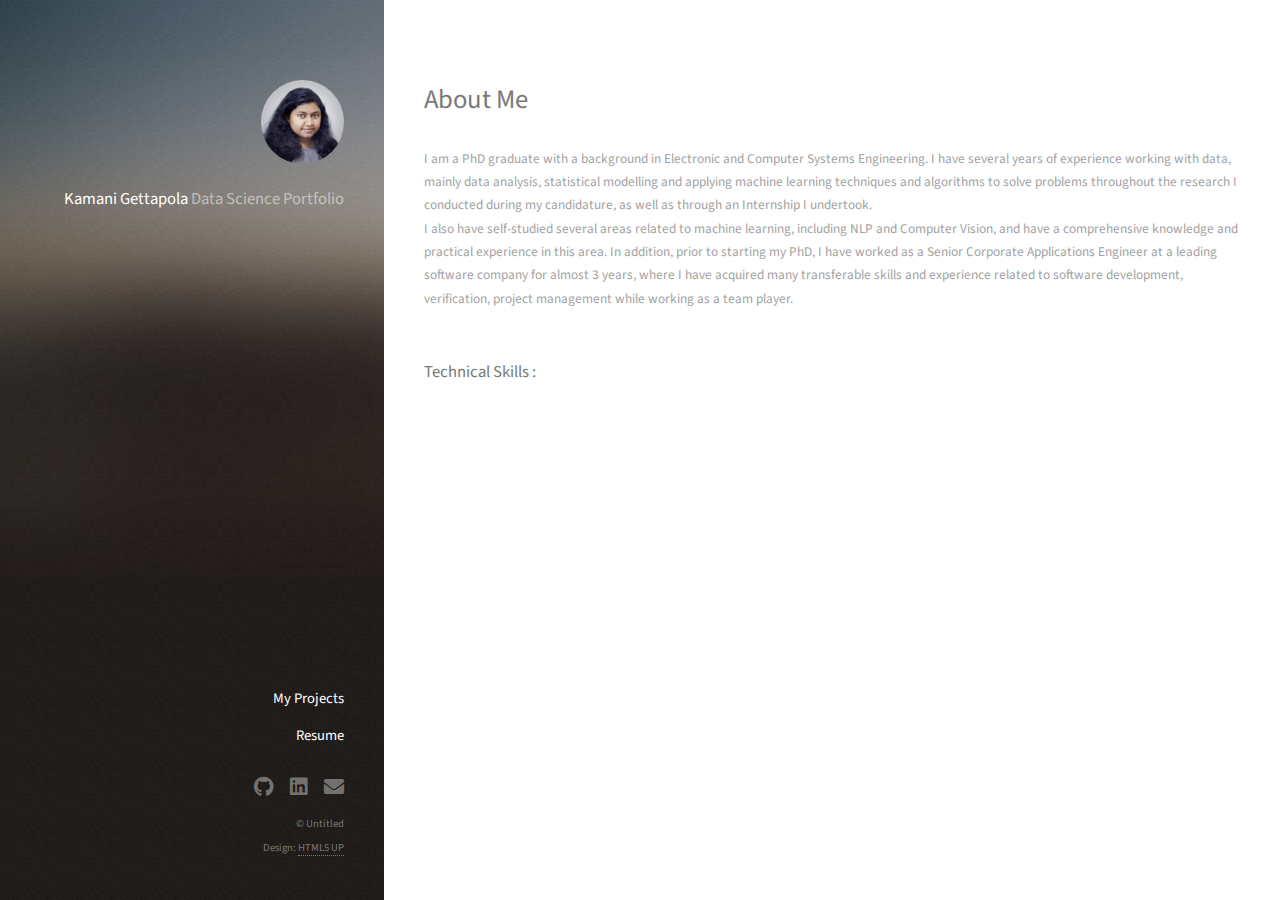
==== about.html @ 699a0526 "add two pages" ====
<!DOCTYPE HTML>
<!--
	Strata by HTML5 UP
	html5up.net | @ajlkn
	Free for personal and commercial use under the CCA 3.0 license (html5up.net/license)
-->
<html>

<head>
	<title>Strata by HTML5 UP</title>
	<meta charset="utf-8" />
	<meta name="viewport" content="width=device-width, initial-scale=1, user-scalable=no" />
	<link rel="stylesheet" href="assets/css/main.css" />
</head>

<body class="is-preload">

	<!-- Header -->
	<header id="header">
		<div class="inner">
			<a href="index.html" class="image avatar"><img src="images/avatar.jpg" alt="" /></a>
			<h1><strong>Kamani Gettapola</strong> <br>
				Data Science Portfolio<br /> </h1>
				
		</div>
		<div>
			<a href="index.html"><h4>My Projects</h4></a>
			<a href="resume.html"><h4>Resume</h4></a>
		</div>
	</header>

	<!-- Main -->
	<div id ="main">
		<h1>About Me</h1>
		<p> I am a PhD graduate with a background in Electronic and Computer Systems Engineering. 
			I have several years of experience working with data, mainly data analysis, statistical modelling and applying machine learning techniques and algorithms to solve problems throughout the research I conducted during my candidature, as well as through an Internship I undertook. 
			<br>
			I also have self-studied several areas related to machine learning, including NLP and Computer Vision, and have a comprehensive knowledge and practical experience in this area. 
			In addition, prior to starting my PhD, I have worked as a Senior Corporate Applications Engineer at a leading software company for almost 3 years, where I have acquired many transferable skills and experience related to software development, verification, project management while working as a team player. </p>
			<br>
			<div>
				<h3>Technical Skills :</h3>

			</div>

		

	</div>

	<!-- Footer -->
	<footer id="footer">
		<div class="inner">
			<ul class="icons">
				<li><a href="https://github.com/KIGet/Portfolio" class="icon brands fa-github"><span class="label">Github</span></a></li>
				<li><a href="https://www.linkedin.com/in/indrachapagettapola/" class="icon brands fa-linkedin"><span class="label">LinkedIn</span></a></li>
				<li><a href="mailto:kamanigett@gmail.com" class="icon solid fa-envelope"><span class="label">Email</span></a></li>
			</ul>
			<ul class="copyright">
				<li>&copy; Untitled</li>
				<li>Design: <a href="http://html5up.net">HTML5 UP</a></li>
			</ul>
		</div>
	</footer>

	<!-- Scripts -->
	<script src="assets/js/jquery.min.js"></script>
	<!-- 	<script src="assets/js/jquery.poptrox.min.js"></script> -->
	<script src="assets/js/browser.min.js"></script>
	<script src="assets/js/breakpoints.min.js"></script>
	<script src="assets/js/util.js"></script>
	<script src="assets/js/main.js"></script>

</body>

</html>
---- assets/css/main.css ----
@import url("fontawesome-all.min.css");
@import url("https://fonts.googleapis.com/css?family=Source+Sans+Pro:400,400italic");

/*
	Strata by HTML5 UP
	html5up.net | @ajlkn
	Free for personal and commercial use under the CCA 3.0 license (html5up.net/license)
*/

html, body, div, span, applet, object,
iframe, h1, h2, h3, h4, h5, h6, p, blockquote,
pre, a, abbr, acronym, address, big, cite,
code, del, dfn, em, img, ins, kbd, q, s, samp,
small, strike, strong, sub, sup, tt, var, b,
u, i, center, dl, dt, dd, ol, ul, li, fieldset,
form, label, legend, table, caption, tbody,
tfoot, thead, tr, th, td, article, aside,
canvas, details, embed, figure, figcaption,
footer, header, hgroup, menu, nav, output, ruby,
section, summary, time, mark, audio, video {
	margin: 0;
	padding: 0;
	border: 0;
	font-size: 100%;
	font: inherit;
	vertical-align: baseline;}

article, aside, details, figcaption, figure,
footer, header, hgroup, menu, nav, section {
	display: block;}

body {
	line-height: 1;
}

ol, ul {
	list-style: none;
}

blockquote, q {
	quotes: none;
}

	blockquote:before, blockquote:after, q:before, q:after {
		content: '';
		content: none;
	}

table {
	border-collapse: collapse;
	border-spacing: 0;
}

body {
	-webkit-text-size-adjust: none;
}

mark {
	background-color: transparent;
	color: inherit;
}

input::-moz-focus-inner {
	border: 0;
	padding: 0;
}

input, select, textarea {
	-moz-appearance: none;
	-webkit-appearance: none;
	-ms-appearance: none;
	appearance: none;
}

/* Basic */

	html {
		box-sizing: border-box;
	}

	*, *:before, *:after {
		box-sizing: inherit;
	}

	body {
		background: #fff;
	}

		body.is-preload *, body.is-preload *:before, body.is-preload *:after {
			-moz-animation: none !important;
			-webkit-animation: none !important;
			-ms-animation: none !important;
			animation: none !important;
			-moz-transition: none !important;
			-webkit-transition: none !important;
			-ms-transition: none !important;
			transition: none !important;
		}

	body, input, select, textarea {
		color: #a2a2a2;
		font-family: "Source Sans Pro", Helvetica, sans-serif;
		font-size: 11pt;
		font-weight: 400;
		line-height: 1.75em;
	}

	a {
		-moz-transition: color 0.2s ease-in-out, border-color 0.2s ease-in-out;
		-webkit-transition: color 0.2s ease-in-out, border-color 0.2s ease-in-out;
		-ms-transition: color 0.2s ease-in-out, border-color 0.2s ease-in-out;
		transition: color 0.2s ease-in-out, border-color 0.2s ease-in-out;
		border-bottom: dotted 1px;
		color: #49bf9d;
		text-decoration: none;
	}

		a:hover {
			border-bottom-color: transparent;
			color: #49bf9d !important;
			text-decoration: none;
		}

	strong, b {
		color: #787878;
		font-weight: 400;
	}

	em, i {
		font-style: italic;
	}

	p {
		margin: 0 0 2em 0;
	}

	h1, h2, h3, h4, h5, h6 {
		color: #787878;
		font-weight: 400;
		line-height: 1em;
		margin: 0 0 1em 0;
	}

		h1 a, h2 a, h3 a, h4 a, h5 a, h6 a {
			color: inherit;
			text-decoration: none;
		}

	h1 {
		font-size: 2.0em;
		line-height: 1.5em;
	}

	h2 {
		font-size: 1.5em;
		line-height: 1.5em;
	}

	h3 {
		font-size: 1.25em;
		line-height: 1.5em;
	}

	h4 {
		font-size: 1.1em;
		line-height: 1.5em;
	}

	h5 {
		font-size: 0.9em;
		line-height: 1.5em;
	}

	h6 {
		font-size: 0.7em;
		line-height: 1.5em;
	}

	sub {
		font-size: 0.8em;
		position: relative;
		top: 0.5em;
	}

	sup {
		font-size: 0.8em;
		position: relative;
		top: -0.5em;
	}

	hr {
		border: 0;
		border-bottom: solid 2px #efefef;
		margin: 2em 0;
	}

		hr.major {
			margin: 3em 0;
		}

	blockquote {
		border-left: solid 6px #efefef;
		font-style: italic;
		margin: 0 0 2em 0;
		padding: 0.5em 0 0.5em 1.5em;
	}

	code {
		background: #f7f7f7;
		border-radius: 0.35em;
		border: solid 2px #efefef;
		font-family: "Courier New", monospace;
		font-size: 0.9em;
		margin: 0 0.25em;
		padding: 0.25em 0.65em;
	}

	pre {
		-webkit-overflow-scrolling: touch;
		font-family: "Courier New", monospace;
		font-size: 0.9em;
		margin: 0 0 2em 0;
	}

		pre code {
			display: block;
			line-height: 1.75em;
			padding: 1em 1.5em;
			overflow-x: auto;
		}

	.align-left {
		text-align: left;
	}

	.align-center {
		text-align: center;
	}

	.align-right {
		text-align: right;
	}

/* Container */

	.container {
		margin: 0 auto;
		max-width: calc(100% - 4em);
		width: 100%;
	}

		.container.xsmall {
			width: 25%;
		}

		.container.small {
			width: 50%;
		}

		.container.medium {
			width: 75%;
		}

		.container.large {
			width: 125%;
		}

		.container.xlarge {
			width: 150%;
		}

		.container.max {
			width: 100%;
		}

		@media screen and (max-width: 980px) {

			.container {
				width: 100% !important;
				max-width: 100% !important;
			}

		}

		@media screen and (max-width: 480px) {

			.container {
				max-width: calc(100% - 3em);
			}

		}

/* Row */

	.row {
		display: flex;
		flex-wrap: wrap;
		box-sizing: border-box;
		align-items: stretch;
	}

		.row > * {
			box-sizing: border-box;
		}

		.row.gtr-uniform > * > :last-child {
			margin-bottom: 0;
		}

		.row.aln-left {
			justify-content: flex-start;
		}

		.row.aln-center {
			justify-content: center;
		}

		.row.aln-right {
			justify-content: flex-end;
		}

		.row.aln-top {
			align-items: flex-start;
		}

		.row.aln-middle {
			align-items: center;
		}

		.row.aln-bottom {
			align-items: flex-end;
		}

		.row > .imp {
			order: -1;
		}

		.row > .col-1 {
			width: 8.33333%;
		}

		.row > .off-1 {
			margin-left: 8.33333%;
		}

		.row > .col-2 {
			width: 16.66667%;
		}

		.row > .off-2 {
			margin-left: 16.66667%;
		}

		.row > .col-3 {
			width: 25%;
		}

		.row > .off-3 {
			margin-left: 25%;
		}

		.row > .col-4 {
			width: 33.33333%;
		}

		.row > .off-4 {
			margin-left: 33.33333%;
		}

		.row > .col-5 {
			width: 41.66667%;
		}

		.row > .off-5 {
			margin-left: 41.66667%;
		}

		.row > .col-6 {
			width: 50%;
		}

		.row > .off-6 {
			margin-left: 50%;
		}

		.row > .col-7 {
			width: 58.33333%;
		}

		.row > .off-7 {
			margin-left: 58.33333%;
		}

		.row > .col-8 {
			width: 66.66667%;
		}

		.row > .off-8 {
			margin-left: 66.66667%;
		}

		.row > .col-9 {
			width: 75%;
		}

		.row > .off-9 {
			margin-left: 75%;
		}

		.row > .col-10 {
			width: 83.33333%;
		}

		.row > .off-10 {
			margin-left: 83.33333%;
		}

		.row > .col-11 {
			width: 91.66667%;
		}

		.row > .off-11 {
			margin-left: 91.66667%;
		}

		.row > .col-12 {
			width: 100%;
		}

		.row > .off-12 {
			margin-left: 100%;
		}

		.row.gtr-0 {
			margin-top: 0;
			margin-left: 0em;
		}

			.row.gtr-0 > * {
				padding: 0 0 0 0em;
			}

			.row.gtr-0.gtr-uniform {
				margin-top: 0em;
			}

				.row.gtr-0.gtr-uniform > * {
					padding-top: 0em;
				}

		.row.gtr-25 {
			margin-top: 0;
			margin-left: -0.625em;
		}

			.row.gtr-25 > * {
				padding: 0 0 0 0.625em;
			}

			.row.gtr-25.gtr-uniform {
				margin-top: -0.625em;
			}

				.row.gtr-25.gtr-uniform > * {
					padding-top: 0.625em;
				}

		.row.gtr-50 {
			margin-top: 0;
			margin-left: -1.25em;
		}

			.row.gtr-50 > * {
				padding: 0 0 0 1.25em;
			}

			.row.gtr-50.gtr-uniform {
				margin-top: -1.25em;
			}

				.row.gtr-50.gtr-uniform > * {
					padding-top: 1.25em;
				}

		.row {
			margin-top: 0;
			margin-left: -2.5em;
		}

			.row > * {
				padding: 0 0 0 2.5em;
			}

			.row.gtr-uniform {
				margin-top: -2.5em;
			}

				.row.gtr-uniform > * {
					padding-top: 2.5em;
				}

		.row.gtr-150 {
			margin-top: 0;
			margin-left: -3.75em;
		}

			.row.gtr-150 > * {
				padding: 0 0 0 3.75em;
			}

			.row.gtr-150.gtr-uniform {
				margin-top: -3.75em;
			}

				.row.gtr-150.gtr-uniform > * {
					padding-top: 3.75em;
				}

		.row.gtr-200 {
			margin-top: 0;
			margin-left: -5em;
		}

			.row.gtr-200 > * {
				padding: 0 0 0 5em;
			}

			.row.gtr-200.gtr-uniform {
				margin-top: -5em;
			}

				.row.gtr-200.gtr-uniform > * {
					padding-top: 5em;
				}

		@media screen and (max-width: 1800px) {

			.row {
				display: flex;
				flex-wrap: wrap;
				box-sizing: border-box;
				align-items: stretch;
			}

				.row > * {
					box-sizing: border-box;
				}

				.row.gtr-uniform > * > :last-child {
					margin-bottom: 0;
				}

				.row.aln-left {
					justify-content: flex-start;
				}

				.row.aln-center {
					justify-content: center;
				}

				.row.aln-right {
					justify-content: flex-end;
				}

				.row.aln-top {
					align-items: flex-start;
				}

				.row.aln-middle {
					align-items: center;
				}

				.row.aln-bottom {
					align-items: flex-end;
				}

				.row > .imp-xlarge {
					order: -1;
				}

				.row > .col-1-xlarge {
					width: 8.33333%;
				}

				.row > .off-1-xlarge {
					margin-left: 8.33333%;
				}

				.row > .col-2-xlarge {
					width: 16.66667%;
				}

				.row > .off-2-xlarge {
					margin-left: 16.66667%;
				}

				.row > .col-3-xlarge {
					width: 25%;
				}

				.row > .off-3-xlarge {
					margin-left: 25%;
				}

				.row > .col-4-xlarge {
					width: 33.33333%;
				}

				.row > .off-4-xlarge {
					margin-left: 33.33333%;
				}

				.row > .col-5-xlarge {
					width: 41.66667%;
				}

				.row > .off-5-xlarge {
					margin-left: 41.66667%;
				}

				.row > .col-6-xlarge {
					width: 50%;
				}

				.row > .off-6-xlarge {
					margin-left: 50%;
				}

				.row > .col-7-xlarge {
					width: 58.33333%;
				}

				.row > .off-7-xlarge {
					margin-left: 58.33333%;
				}

				.row > .col-8-xlarge {
					width: 66.66667%;
				}

				.row > .off-8-xlarge {
					margin-left: 66.66667%;
				}

				.row > .col-9-xlarge {
					width: 75%;
				}

				.row > .off-9-xlarge {
					margin-left: 75%;
				}

				.row > .col-10-xlarge {
					width: 83.33333%;
				}

				.row > .off-10-xlarge {
					margin-left: 83.33333%;
				}

				.row > .col-11-xlarge {
					width: 91.66667%;
				}

				.row > .off-11-xlarge {
					margin-left: 91.66667%;
				}

				.row > .col-12-xlarge {
					width: 100%;
				}

				.row > .off-12-xlarge {
					margin-left: 100%;
				}

				.row.gtr-0 {
					margin-top: 0;
					margin-left: 0em;
				}

					.row.gtr-0 > * {
						padding: 0 0 0 0em;
					}

					.row.gtr-0.gtr-uniform {
						margin-top: 0em;
					}

						.row.gtr-0.gtr-uniform > * {
							padding-top: 0em;
						}

				.row.gtr-25 {
					margin-top: 0;
					margin-left: -0.625em;
				}

					.row.gtr-25 > * {
						padding: 0 0 0 0.625em;
					}

					.row.gtr-25.gtr-uniform {
						margin-top: -0.625em;
					}

						.row.gtr-25.gtr-uniform > * {
							padding-top: 0.625em;
						}

				.row.gtr-50 {
					margin-top: 0;
					margin-left: -1.25em;
				}

					.row.gtr-50 > * {
						padding: 0 0 0 1.25em;
					}

					.row.gtr-50.gtr-uniform {
						margin-top: -1.25em;
					}

						.row.gtr-50.gtr-uniform > * {
							padding-top: 1.25em;
						}

				.row {
					margin-top: 0;
					margin-left: -2.5em;
				}

					.row > * {
						padding: 0 0 0 2.5em;
					}

					.row.gtr-uniform {
						margin-top: -2.5em;
					}

						.row.gtr-uniform > * {
							padding-top: 2.5em;
						}

				.row.gtr-150 {
					margin-top: 0;
					margin-left: -3.75em;
				}

					.row.gtr-150 > * {
						padding: 0 0 0 3.75em;
					}

					.row.gtr-150.gtr-uniform {
						margin-top: -3.75em;
					}

						.row.gtr-150.gtr-uniform > * {
							padding-top: 3.75em;
						}

				.row.gtr-200 {
					margin-top: 0;
					margin-left: -5em;
				}

					.row.gtr-200 > * {
						padding: 0 0 0 5em;
					}

					.row.gtr-200.gtr-uniform {
						margin-top: -5em;
					}

						.row.gtr-200.gtr-uniform > * {
							padding-top: 5em;
						}

		}

		@media screen and (max-width: 1280px) {

			.row {
				display: flex;
				flex-wrap: wrap;
				box-sizing: border-box;
				align-items: stretch;
			}

				.row > * {
					box-sizing: border-box;
				}

				.row.gtr-uniform > * > :last-child {
					margin-bottom: 0;
				}

				.row.aln-left {
					justify-content: flex-start;
				}

				.row.aln-center {
					justify-content: center;
				}

				.row.aln-right {
					justify-content: flex-end;
				}

				.row.aln-top {
					align-items: flex-start;
				}

				.row.aln-middle {
					align-items: center;
				}

				.row.aln-bottom {
					align-items: flex-end;
				}

				.row > .imp-large {
					order: -1;
				}

				.row > .col-1-large {
					width: 8.33333%;
				}

				.row > .off-1-large {
					margin-left: 8.33333%;
				}

				.row > .col-2-large {
					width: 16.66667%;
				}

				.row > .off-2-large {
					margin-left: 16.66667%;
				}

				.row > .col-3-large {
					width: 25%;
				}

				.row > .off-3-large {
					margin-left: 25%;
				}

				.row > .col-4-large {
					width: 33.33333%;
				}

				.row > .off-4-large {
					margin-left: 33.33333%;
				}

				.row > .col-5-large {
					width: 41.66667%;
				}

				.row > .off-5-large {
					margin-left: 41.66667%;
				}

				.row > .col-6-large {
					width: 50%;
				}

				.row > .off-6-large {
					margin-left: 50%;
				}

				.row > .col-7-large {
					width: 58.33333%;
				}

				.row > .off-7-large {
					margin-left: 58.33333%;
				}

				.row > .col-8-large {
					width: 66.66667%;
				}

				.row > .off-8-large {
					margin-left: 66.66667%;
				}

				.row > .col-9-large {
					width: 75%;
				}

				.row > .off-9-large {
					margin-left: 75%;
				}

				.row > .col-10-large {
					width: 83.33333%;
				}

				.row > .off-10-large {
					margin-left: 83.33333%;
				}

				.row > .col-11-large {
					width: 91.66667%;
				}

				.row > .off-11-large {
					margin-left: 91.66667%;
				}

				.row > .col-12-large {
					width: 100%;
				}

				.row > .off-12-large {
					margin-left: 100%;
				}

				.row.gtr-0 {
					margin-top: 0;
					margin-left: 0em;
				}

					.row.gtr-0 > * {
						padding: 0 0 0 0em;
					}

					.row.gtr-0.gtr-uniform {
						margin-top: 0em;
					}

						.row.gtr-0.gtr-uniform > * {
							padding-top: 0em;
						}

				.row.gtr-25 {
					margin-top: 0;
					margin-left: -0.5em;
				}

					.row.gtr-25 > * {
						padding: 0 0 0 0.5em;
					}

					.row.gtr-25.gtr-uniform {
						margin-top: -0.5em;
					}

						.row.gtr-25.gtr-uniform > * {
							padding-top: 0.5em;
						}

				.row.gtr-50 {
					margin-top: 0;
					margin-left: -1em;
				}

					.row.gtr-50 > * {
						padding: 0 0 0 1em;
					}

					.row.gtr-50.gtr-uniform {
						margin-top: -1em;
					}

						.row.gtr-50.gtr-uniform > * {
							padding-top: 1em;
						}

				.row {
					margin-top: 0;
					margin-left: -2em;
				}

					.row > * {
						padding: 0 0 0 2em;
					}

					.row.gtr-uniform {
						margin-top: -2em;
					}

						.row.gtr-uniform > * {
							padding-top: 2em;
						}

				.row.gtr-150 {
					margin-top: 0;
					margin-left: -3em;
				}

					.row.gtr-150 > * {
						padding: 0 0 0 3em;
					}

					.row.gtr-150.gtr-uniform {
						margin-top: -3em;
					}

						.row.gtr-150.gtr-uniform > * {
							padding-top: 3em;
						}

				.row.gtr-200 {
					margin-top: 0;
					margin-left: -4em;
				}

					.row.gtr-200 > * {
						padding: 0 0 0 4em;
					}

					.row.gtr-200.gtr-uniform {
						margin-top: -4em;
					}

						.row.gtr-200.gtr-uniform > * {
							padding-top: 4em;
						}

		}

		@media screen and (max-width: 980px) {

			.row {
				display: flex;
				flex-wrap: wrap;
				box-sizing: border-box;
				align-items: stretch;
			}

				.row > * {
					box-sizing: border-box;
				}

				.row.gtr-uniform > * > :last-child {
					margin-bottom: 0;
				}

				.row.aln-left {
					justify-content: flex-start;
				}

				.row.aln-center {
					justify-content: center;
				}

				.row.aln-right {
					justify-content: flex-end;
				}

				.row.aln-top {
					align-items: flex-start;
				}

				.row.aln-middle {
					align-items: center;
				}

				.row.aln-bottom {
					align-items: flex-end;
				}

				.row > .imp-medium {
					order: -1;
				}

				.row > .col-1-medium {
					width: 8.33333%;
				}

				.row > .off-1-medium {
					margin-left: 8.33333%;
				}

				.row > .col-2-medium {
					width: 16.66667%;
				}

				.row > .off-2-medium {
					margin-left: 16.66667%;
				}

				.row > .col-3-medium {
					width: 25%;
				}

				.row > .off-3-medium {
					margin-left: 25%;
				}

				.row > .col-4-medium {
					width: 33.33333%;
				}

				.row > .off-4-medium {
					margin-left: 33.33333%;
				}

				.row > .col-5-medium {
					width: 41.66667%;
				}

				.row > .off-5-medium {
					margin-left: 41.66667%;
				}

				.row > .col-6-medium {
					width: 50%;
				}

				.row > .off-6-medium {
					margin-left: 50%;
				}

				.row > .col-7-medium {
					width: 58.33333%;
				}

				.row > .off-7-medium {
					margin-left: 58.33333%;
				}

				.row > .col-8-medium {
					width: 66.66667%;
				}

				.row > .off-8-medium {
					margin-left: 66.66667%;
				}

				.row > .col-9-medium {
					width: 75%;
				}

				.row > .off-9-medium {
					margin-left: 75%;
				}

				.row > .col-10-medium {
					width: 83.33333%;
				}

				.row > .off-10-medium {
					margin-left: 83.33333%;
				}

				.row > .col-11-medium {
					width: 91.66667%;
				}

				.row > .off-11-medium {
					margin-left: 91.66667%;
				}

				.row > .col-12-medium {
					width: 100%;
				}

				.row > .off-12-medium {
					margin-left: 100%;
				}

				.row.gtr-0 {
					margin-top: 0;
					margin-left: 0em;
				}

					.row.gtr-0 > * {
						padding: 0 0 0 0em;
					}

					.row.gtr-0.gtr-uniform {
						margin-top: 0em;
					}

						.row.gtr-0.gtr-uniform > * {
							padding-top: 0em;
						}

				.row.gtr-25 {
					margin-top: 0;
					margin-left: -0.5em;
				}

					.row.gtr-25 > * {
						padding: 0 0 0 0.5em;
					}

					.row.gtr-25.gtr-uniform {
						margin-top: -0.5em;
					}

						.row.gtr-25.gtr-uniform > * {
							padding-top: 0.5em;
						}

				.row.gtr-50 {
					margin-top: 0;
					margin-left: -1em;
				}

					.row.gtr-50 > * {
						padding: 0 0 0 1em;
					}

					.row.gtr-50.gtr-uniform {
						margin-top: -1em;
					}

						.row.gtr-50.gtr-uniform > * {
							padding-top: 1em;
						}

				.row {
					margin-top: 0;
					margin-left: -2em;
				}

					.row > * {
						padding: 0 0 0 2em;
					}

					.row.gtr-uniform {
						margin-top: -2em;
					}

						.row.gtr-uniform > * {
							padding-top: 2em;
						}

				.row.gtr-150 {
					margin-top: 0;
					margin-left: -3em;
				}

					.row.gtr-150 > * {
						padding: 0 0 0 3em;
					}

					.row.gtr-150.gtr-uniform {
						margin-top: -3em;
					}

						.row.gtr-150.gtr-uniform > * {
							padding-top: 3em;
						}

				.row.gtr-200 {
					margin-top: 0;
					margin-left: -4em;
				}

					.row.gtr-200 > * {
						padding: 0 0 0 4em;
					}

					.row.gtr-200.gtr-uniform {
						margin-top: -4em;
					}

						.row.gtr-200.gtr-uniform > * {
							padding-top: 4em;
						}

		}

		@media screen and (max-width: 736px) {

			.row {
				display: flex;
				flex-wrap: wrap;
				box-sizing: border-box;
				align-items: stretch;
			}

				.row > * {
					box-sizing: border-box;
				}

				.row.gtr-uniform > * > :last-child {
					margin-bottom: 0;
				}

				.row.aln-left {
					justify-content: flex-start;
				}

				.row.aln-center {
					justify-content: center;
				}

				.row.aln-right {
					justify-content: flex-end;
				}

				.row.aln-top {
					align-items: flex-start;
				}

				.row.aln-middle {
					align-items: center;
				}

				.row.aln-bottom {
					align-items: flex-end;
				}

				.row > .imp-small {
					order: -1;
				}

				.row > .col-1-small {
					width: 8.33333%;
				}

				.row > .off-1-small {
					margin-left: 8.33333%;
				}

				.row > .col-2-small {
					width: 16.66667%;
				}

				.row > .off-2-small {
					margin-left: 16.66667%;
				}

				.row > .col-3-small {
					width: 25%;
				}

				.row > .off-3-small {
					margin-left: 25%;
				}

				.row > .col-4-small {
					width: 33.33333%;
				}

				.row > .off-4-small {
					margin-left: 33.33333%;
				}

				.row > .col-5-small {
					width: 41.66667%;
				}

				.row > .off-5-small {
					margin-left: 41.66667%;
				}

				.row > .col-6-small {
					width: 50%;
				}

				.row > .off-6-small {
					margin-left: 50%;
				}

				.row > .col-7-small {
					width: 58.33333%;
				}

				.row > .off-7-small {
					margin-left: 58.33333%;
				}

				.row > .col-8-small {
					width: 66.66667%;
				}

				.row > .off-8-small {
					margin-left: 66.66667%;
				}

				.row > .col-9-small {
					width: 75%;
				}

				.row > .off-9-small {
					margin-left: 75%;
				}

				.row > .col-10-small {
					width: 83.33333%;
				}

				.row > .off-10-small {
					margin-left: 83.33333%;
				}

				.row > .col-11-small {
					width: 91.66667%;
				}

				.row > .off-11-small {
					margin-left: 91.66667%;
				}

				.row > .col-12-small {
					width: 100%;
				}

				.row > .off-12-small {
					margin-left: 100%;
				}

				.row.gtr-0 {
					margin-top: 0;
					margin-left: 0em;
				}

					.row.gtr-0 > * {
						padding: 0 0 0 0em;
					}

					.row.gtr-0.gtr-uniform {
						margin-top: 0em;
					}

						.row.gtr-0.gtr-uniform > * {
							padding-top: 0em;
						}

				.row.gtr-25 {
					margin-top: 0;
					margin-left: -0.375em;
				}

					.row.gtr-25 > * {
						padding: 0 0 0 0.375em;
					}

					.row.gtr-25.gtr-uniform {
						margin-top: -0.375em;
					}

						.row.gtr-25.gtr-uniform > * {
							padding-top: 0.375em;
						}

				.row.gtr-50 {
					margin-top: 0;
					margin-left: -0.75em;
				}

					.row.gtr-50 > * {
						padding: 0 0 0 0.75em;
					}

					.row.gtr-50.gtr-uniform {
						margin-top: -0.75em;
					}

						.row.gtr-50.gtr-uniform > * {
							padding-top: 0.75em;
						}

				.row {
					margin-top: 0;
					margin-left: -1.5em;
				}

					.row > * {
						padding: 0 0 0 1.5em;
					}

					.row.gtr-uniform {
						margin-top: -1.5em;
					}

						.row.gtr-uniform > * {
							padding-top: 1.5em;
						}

				.row.gtr-150 {
					margin-top: 0;
					margin-left: -2.25em;
				}

					.row.gtr-150 > * {
						padding: 0 0 0 2.25em;
					}

					.row.gtr-150.gtr-uniform {
						margin-top: -2.25em;
					}

						.row.gtr-150.gtr-uniform > * {
							padding-top: 2.25em;
						}

				.row.gtr-200 {
					margin-top: 0;
					margin-left: -3em;
				}

					.row.gtr-200 > * {
						padding: 0 0 0 3em;
					}

					.row.gtr-200.gtr-uniform {
						margin-top: -3em;
					}

						.row.gtr-200.gtr-uniform > * {
							padding-top: 3em;
						}

		}

		@media screen and (max-width: 480px) {

			.row {
				display: flex;
				flex-wrap: wrap;
				box-sizing: border-box;
				align-items: stretch;
			}

				.row > * {
					box-sizing: border-box;
				}

				.row.gtr-uniform > * > :last-child {
					margin-bottom: 0;
				}

				.row.aln-left {
					justify-content: flex-start;
				}

				.row.aln-center {
					justify-content: center;
				}

				.row.aln-right {
					justify-content: flex-end;
				}

				.row.aln-top {
					align-items: flex-start;
				}

				.row.aln-middle {
					align-items: center;
				}

				.row.aln-bottom {
					align-items: flex-end;
				}

				.row > .imp-xsmall {
					order: -1;
				}

				.row > .col-1-xsmall {
					width: 8.33333%;
				}

				.row > .off-1-xsmall {
					margin-left: 8.33333%;
				}

				.row > .col-2-xsmall {
					width: 16.66667%;
				}

				.row > .off-2-xsmall {
					margin-left: 16.66667%;
				}

				.row > .col-3-xsmall {
					width: 25%;
				}

				.row > .off-3-xsmall {
					margin-left: 25%;
				}

				.row > .col-4-xsmall {
					width: 33.33333%;
				}

				.row > .off-4-xsmall {
					margin-left: 33.33333%;
				}

				.row > .col-5-xsmall {
					width: 41.66667%;
				}

				.row > .off-5-xsmall {
					margin-left: 41.66667%;
				}

				.row > .col-6-xsmall {
					width: 50%;
				}

				.row > .off-6-xsmall {
					margin-left: 50%;
				}

				.row > .col-7-xsmall {
					width: 58.33333%;
				}

				.row > .off-7-xsmall {
					margin-left: 58.33333%;
				}

				.row > .col-8-xsmall {
					width: 66.66667%;
				}

				.row > .off-8-xsmall {
					margin-left: 66.66667%;
				}

				.row > .col-9-xsmall {
					width: 75%;
				}

				.row > .off-9-xsmall {
					margin-left: 75%;
				}

				.row > .col-10-xsmall {
					width: 83.33333%;
				}

				.row > .off-10-xsmall {
					margin-left: 83.33333%;
				}

				.row > .col-11-xsmall {
					width: 91.66667%;
				}

				.row > .off-11-xsmall {
					margin-left: 91.66667%;
				}

				.row > .col-12-xsmall {
					width: 100%;
				}

				.row > .off-12-xsmall {
					margin-left: 100%;
				}

				.row.gtr-0 {
					margin-top: 0;
					margin-left: 0em;
				}

					.row.gtr-0 > * {
						padding: 0 0 0 0em;
					}

					.row.gtr-0.gtr-uniform {
						margin-top: 0em;
					}

						.row.gtr-0.gtr-uniform > * {
							padding-top: 0em;
						}

				.row.gtr-25 {
					margin-top: 0;
					margin-left: -0.375em;
				}

					.row.gtr-25 > * {
						padding: 0 0 0 0.375em;
					}

					.row.gtr-25.gtr-uniform {
						margin-top: -0.375em;
					}

						.row.gtr-25.gtr-uniform > * {
							padding-top: 0.375em;
						}

				.row.gtr-50 {
					margin-top: 0;
					margin-left: -0.75em;
				}

					.row.gtr-50 > * {
						padding: 0 0 0 0.75em;
					}

					.row.gtr-50.gtr-uniform {
						margin-top: -0.75em;
					}

						.row.gtr-50.gtr-uniform > * {
							padding-top: 0.75em;
						}

				.row {
					margin-top: 0;
					margin-left: -1.5em;
				}

					.row > * {
						padding: 0 0 0 1.5em;
					}

					.row.gtr-uniform {
						margin-top: -1.5em;
					}

						.row.gtr-uniform > * {
							padding-top: 1.5em;
						}

				.row.gtr-150 {
					margin-top: 0;
					margin-left: -2.25em;
				}

					.row.gtr-150 > * {
						padding: 0 0 0 2.25em;
					}

					.row.gtr-150.gtr-uniform {
						margin-top: -2.25em;
					}

						.row.gtr-150.gtr-uniform > * {
							padding-top: 2.25em;
						}

				.row.gtr-200 {
					margin-top: 0;
					margin-left: -3em;
				}

					.row.gtr-200 > * {
						padding: 0 0 0 3em;
					}

					.row.gtr-200.gtr-uniform {
						margin-top: -3em;
					}

						.row.gtr-200.gtr-uniform > * {
							padding-top: 3em;
						}

		}

/* Section/Article */

	section.special, article.special {
		text-align: center;
	}

	header p {
		color: #b2b2b2;
		position: relative;
		margin: 0 0 1.5em 0;
	}

	header h2 + p {
		font-size: 1.25em;
		margin-top: -1em;
		line-height: 1.5em;
	}

	header h3 + p {
		font-size: 1.1em;
		margin-top: -0.8em;
		line-height: 1.5em;
	}

	header h4 + p,
	header h5 + p,
	header h6 + p {
		font-size: 0.9em;
		margin-top: -0.6em;
		line-height: 1.5em;
	}

	header.major h2 {
		font-size: 2em;
	}

/* Form */

	form {
		margin: 0 0 2em 0;
	}

	label {
		color: #787878;
		display: block;
		font-size: 0.9em;
		font-weight: 400;
		margin: 0 0 1em 0;
	}

	input[type="text"],
	input[type="password"],
	input[type="email"],
	select,
	textarea {
		-moz-appearance: none;
		-webkit-appearance: none;
		-ms-appearance: none;
		appearance: none;
		background: #f7f7f7;
		border-radius: 0.35em;
		border: solid 2px transparent;
		color: inherit;
		display: block;
		outline: 0;
		padding: 0 0.75em;
		text-decoration: none;
		width: 100%;
	}

		input[type="text"]:invalid,
		input[type="password"]:invalid,
		input[type="email"]:invalid,
		select:invalid,
		textarea:invalid {
			box-shadow: none;
		}

		input[type="text"]:focus,
		input[type="password"]:focus,
		input[type="email"]:focus,
		select:focus,
		textarea:focus {
			border-color: #49bf9d;
		}

	select {
		background-image: url("data:image/svg+xml;charset=utf8,%3Csvg xmlns='http://www.w3.org/2000/svg' width='40' height='40' preserveAspectRatio='none' viewBox='0 0 40 40'%3E%3Cpath d='M9.4,12.3l10.4,10.4l10.4-10.4c0.2-0.2,0.5-0.4,0.9-0.4c0.3,0,0.6,0.1,0.9,0.4l3.3,3.3c0.2,0.2,0.4,0.5,0.4,0.9 c0,0.4-0.1,0.6-0.4,0.9L20.7,31.9c-0.2,0.2-0.5,0.4-0.9,0.4c-0.3,0-0.6-0.1-0.9-0.4L4.3,17.3c-0.2-0.2-0.4-0.5-0.4-0.9 c0-0.4,0.1-0.6,0.4-0.9l3.3-3.3c0.2-0.2,0.5-0.4,0.9-0.4S9.1,12.1,9.4,12.3z' fill='%23dfdfdf' /%3E%3C/svg%3E");
		background-size: 1.25rem;
		background-repeat: no-repeat;
		background-position: calc(100% - 1rem) center;
		height: 2.75em;
		padding-right: 2.75em;
		text-overflow: ellipsis;
	}

		select option {
			color: #787878;
			background: #fff;
		}

		select:focus::-ms-value {
			background-color: transparent;
		}

		select::-ms-expand {
			display: none;
		}

	input[type="text"],
	input[type="password"],
	input[type="email"],
	select {
		height: 2.75em;
	}

	textarea {
		padding: 0.75em;
	}

	input[type="checkbox"],
	input[type="radio"] {
		-moz-appearance: none;
		-webkit-appearance: none;
		-ms-appearance: none;
		appearance: none;
		display: block;
		float: left;
		margin-right: -2em;
		opacity: 0;
		width: 1em;
		z-index: -1;
	}

		input[type="checkbox"] + label,
		input[type="radio"] + label {
			text-decoration: none;
			color: #a2a2a2;
			cursor: pointer;
			display: inline-block;
			font-size: 1em;
			font-weight: 400;
			padding-left: 2.4em;
			padding-right: 0.75em;
			position: relative;
		}

			input[type="checkbox"] + label:before,
			input[type="radio"] + label:before {
				-moz-osx-font-smoothing: grayscale;
				-webkit-font-smoothing: antialiased;
				display: inline-block;
				font-style: normal;
				font-variant: normal;
				text-rendering: auto;
				line-height: 1;
				text-transform: none !important;
				font-family: 'Font Awesome 5 Free';
				font-weight: 900;
			}

			input[type="checkbox"] + label:before,
			input[type="radio"] + label:before {
				background: #f7f7f7;
				border-radius: 0.35em;
				border: solid 2px transparent;
				content: '';
				display: inline-block;
				font-size: 0.8em;
				height: 2.0625em;
				left: 0;
				line-height: 1.85625em;
				position: absolute;
				text-align: center;
				top: 0;
				width: 2.0625em;
			}

		input[type="checkbox"]:checked + label:before,
		input[type="radio"]:checked + label:before {
			background: #787878;
			border-color: #787878;
			color: #fff;
			content: '\f00c';
		}

		input[type="checkbox"]:focus + label:before,
		input[type="radio"]:focus + label:before {
			border-color: #49bf9d;
		}

	input[type="checkbox"] + label:before {
		border-radius: 0.35em;
	}

	input[type="radio"] + label:before {
		border-radius: 100%;
	}

	::-webkit-input-placeholder {
		color: #b2b2b2 !important;
		opacity: 1.0;
	}

	:-moz-placeholder {
		color: #b2b2b2 !important;
		opacity: 1.0;
	}

	::-moz-placeholder {
		color: #b2b2b2 !important;
		opacity: 1.0;
	}

	:-ms-input-placeholder {
		color: #b2b2b2 !important;
		opacity: 1.0;
	}

/* Box */

	.box {
		border-radius: 0.35em;
		border: solid 2px #efefef;
		margin-bottom: 2em;
		padding: 1.5em;
	}

		.box > :last-child,
		.box > :last-child > :last-child,
		.box > :last-child > :last-child > :last-child {
			margin-bottom: 0;
		}

		.box.alt {
			border: 0;
			border-radius: 0;
			padding: 0;
		}

/* Icon */

	.icon {
		text-decoration: none;
		border-bottom: none;
		position: relative;
	}

		.icon:before {
			-moz-osx-font-smoothing: grayscale;
			-webkit-font-smoothing: antialiased;
			display: inline-block;
			font-style: normal;
			font-variant: normal;
			text-rendering: auto;
			line-height: 1;
			text-transform: none !important;
			font-family: 'Font Awesome 5 Free';
			font-weight: 400;
		}

		.icon > .label {
			display: none;
		}

		.icon:before {
			line-height: inherit;
		}

		.icon.solid:before {
			font-weight: 900;
		}

		.icon.brands:before {
			font-family: 'Font Awesome 5 Brands';
		}

/* Image */

	.image {
		border-radius: 0.35em;
		border: 0;
		display: inline-block;
		position: relative;
	}

		.image:before {
			-moz-transition: opacity 0.2s ease-in-out;
			-webkit-transition: opacity 0.2s ease-in-out;
			-ms-transition: opacity 0.2s ease-in-out;
			transition: opacity 0.2s ease-in-out;
			background: url("images/overlay.png");
			border-radius: 0.35em;
			content: '';
			display: block;
			height: 100%;
			left: 0;
			opacity: 0.5;
			position: absolute;
			top: 0;
			width: 100%;
		}

		.image.thumb {
			text-align: center;
		}

		.image.thumb:after {
			-moz-transition: opacity 0.2s ease-in-out;
			-webkit-transition: opacity 0.2s ease-in-out;
			-ms-transition: opacity 0.2s ease-in-out;
			transition: opacity 0.2s ease-in-out;
			border-radius: 0.35em;
			border: solid 3px rgba(255, 255, 255, 0.5);
			color: #fff;
			content: 'View';
			display: inline-block;
			font-size: 0.8em;
			font-weight: 400;
			left: 50%;
			line-height: 2.25em;
			margin: -1.25em 0 0 -3em;
			opacity: 0;
			padding: 0 1.5em;
			position: absolute;
			text-align: center;
			text-decoration: none;
			top: 50%;
			white-space: nowrap;
		}

		.image.thumb:hover:after {
			opacity: 1.0;
		}
		.image.thumb:hover:before {
			background: url("images/overlay.png"), url("images/overlay.png");
			opacity: 1.0;
		}

		.image img {
			border-radius: 0.35em;
			display: block;
		}

		.image.left {
			float: left;
			margin: 0 1.5em 1em 0;
			top: 0.25em;
		}

		.image.right {
			float: right;
			margin: 0 0 1em 1.5em;
			top: 0.25em;
		}

		.image.left, .image.right {
			max-width: 40%;
		}

			.image.left img, .image.right img {
				width: 100%;
			}

		.image.fit {
			display: block;
			margin: 0 0 2em 0;
			width: 100%;
		}

			.image.fit img {
				width: 100%;
			}

		.image.avatar {
			border-radius: 100%;
		}

			.image.avatar:before {
				display: none;
			}

			.image.avatar img {
				border-radius: 100%;
				width: 100%;
			}

/* List */

	ol {
		list-style: decimal;
		margin: 0 0 2em 0;
		padding-left: 1.25em;
	}

		ol li {
			padding-left: 0.25em;
		}

	ul {
		list-style: disc;
		margin: 0 0 2em 0;
		padding-left: 1em;
	}

		ul li {
			padding-left: 0.5em;
		}

		ul.alt {
			list-style: none;
			padding-left: 0;
		}

			ul.alt li {
				border-top: solid 2px #efefef;
				padding: 0.5em 0;
			}

				ul.alt li:first-child {
					border-top: 0;
					padding-top: 0;
				}

	dl {
		margin: 0 0 2em 0;
	}

/* Icons */

	ul.icons {
		cursor: default;
		list-style: none;
		padding-left: 0;
	}

		ul.icons li {
			display: inline-block;
			padding: 0 1em 0 0;
		}

			ul.icons li:last-child {
				padding-right: 0;
			}

			ul.icons li .icon:before {
				font-size: 1.5em;
			}

/* Labeled Icons */

	ul.labeled-icons {
		list-style: none;
		padding: 0;
	}

		ul.labeled-icons li {
			line-height: 1.75em;
			margin: 1.5em 0 0 0;
			padding-left: 2.25em;
			position: relative;
		}

			ul.labeled-icons li:first-child {
				margin-top: 0;
			}

			ul.labeled-icons li a {
				color: inherit;
			}

			ul.labeled-icons li h3 {
				color: #b2b2b2;
				left: 0;
				position: absolute;
				text-align: center;
				top: 0;
				width: 1em;
			}

/* Actions */

	ul.actions {
		display: -moz-flex;
		display: -webkit-flex;
		display: -ms-flex;
		display: flex;
		cursor: default;
		list-style: none;
		margin-left: -1em;
		padding-left: 0;
	}

		ul.actions li {
			padding: 0 0 0 1em;
			vertical-align: middle;
		}

		ul.actions.special {
			-moz-justify-content: center;
			-webkit-justify-content: center;
			-ms-justify-content: center;
			justify-content: center;
			width: 100%;
			margin-left: 0;
		}

			ul.actions.special li:first-child {
				padding-left: 0;
			}

		ul.actions.stacked {
			-moz-flex-direction: column;
			-webkit-flex-direction: column;
			-ms-flex-direction: column;
			flex-direction: column;
			margin-left: 0;
		}

			ul.actions.stacked li {
				padding: 1.3em 0 0 0;
			}

				ul.actions.stacked li:first-child {
					padding-top: 0;
				}

		ul.actions.fit {
			width: calc(100% + 1em);
		}

			ul.actions.fit li {
				-moz-flex-grow: 1;
				-webkit-flex-grow: 1;
				-ms-flex-grow: 1;
				flex-grow: 1;
				-moz-flex-shrink: 1;
				-webkit-flex-shrink: 1;
				-ms-flex-shrink: 1;
				flex-shrink: 1;
				width: 100%;
			}

				ul.actions.fit li > * {
					width: 100%;
				}

			ul.actions.fit.stacked {
				width: 100%;
			}

		@media screen and (max-width: 480px) {

			ul.actions:not(.fixed) {
				-moz-flex-direction: column;
				-webkit-flex-direction: column;
				-ms-flex-direction: column;
				flex-direction: column;
				margin-left: 0;
				width: 100% !important;
			}

				ul.actions:not(.fixed) li {
					-moz-flex-grow: 1;
					-webkit-flex-grow: 1;
					-ms-flex-grow: 1;
					flex-grow: 1;
					-moz-flex-shrink: 1;
					-webkit-flex-shrink: 1;
					-ms-flex-shrink: 1;
					flex-shrink: 1;
					padding: 1em 0 0 0;
					text-align: center;
					width: 100%;
				}

					ul.actions:not(.fixed) li > * {
						width: 100%;
					}

					ul.actions:not(.fixed) li:first-child {
						padding-top: 0;
					}

					ul.actions:not(.fixed) li input[type="submit"],
					ul.actions:not(.fixed) li input[type="reset"],
					ul.actions:not(.fixed) li input[type="button"],
					ul.actions:not(.fixed) li button,
					ul.actions:not(.fixed) li .button {
						width: 100%;
					}

						ul.actions:not(.fixed) li input[type="submit"].icon:before,
						ul.actions:not(.fixed) li input[type="reset"].icon:before,
						ul.actions:not(.fixed) li input[type="button"].icon:before,
						ul.actions:not(.fixed) li button.icon:before,
						ul.actions:not(.fixed) li .button.icon:before {
							margin-left: -0.5em;
						}

		}

/* Table */

	.table-wrapper {
		-webkit-overflow-scrolling: touch;
		overflow-x: auto;
	}

	table {
		margin: 0 0 2em 0;
		width: 100%;
	}

		table tbody tr {
			border: solid 1px #efefef;
			border-left: 0;
			border-right: 0;
		}

			table tbody tr:nth-child(2n + 1) {
				background-color: #f7f7f7;
			}

		table td {
			padding: 0.75em 0.75em;
		}

		table th {
			color: #787878;
			font-size: 0.9em;
			font-weight: 400;
			padding: 0 0.75em 0.75em 0.75em;
			text-align: left;
		}

		table thead {
			border-bottom: solid 2px #efefef;
		}

		table tfoot {
			border-top: solid 2px #efefef;
		}

		table.alt {
			border-collapse: separate;
		}

			table.alt tbody tr td {
				border: solid 2px #efefef;
				border-left-width: 0;
				border-top-width: 0;
			}

				table.alt tbody tr td:first-child {
					border-left-width: 2px;
				}

			table.alt tbody tr:first-child td {
				border-top-width: 2px;
			}

			table.alt thead {
				border-bottom: 0;
			}

			table.alt tfoot {
				border-top: 0;
			}

/* Button */

	input[type="submit"],
	input[type="reset"],
	input[type="button"],
	.button {
		-moz-appearance: none;
		-webkit-appearance: none;
		-ms-appearance: none;
		appearance: none;
		-moz-transition: background-color 0.2s ease-in-out, color 0.2s ease-in-out, border-color 0.2s ease-in-out;
		-webkit-transition: background-color 0.2s ease-in-out, color 0.2s ease-in-out, border-color 0.2s ease-in-out;
		-ms-transition: background-color 0.2s ease-in-out, color 0.2s ease-in-out, border-color 0.2s ease-in-out;
		transition: background-color 0.2s ease-in-out, color 0.2s ease-in-out, border-color 0.2s ease-in-out;
		background-color: transparent;
		border-radius: 0.35em;
		border: solid 3px #efefef;
		color: #787878 !important;
		cursor: pointer;
		display: inline-block;
		font-weight: 400;
		height: 3.15em;
		height: calc(2.75em + 6px);
		line-height: 2.75em;
		min-width: 10em;
		padding: 0 1.5em;
		text-align: center;
		text-decoration: none;
		white-space: nowrap;
	}

		input[type="submit"]:hover,
		input[type="reset"]:hover,
		input[type="button"]:hover,
		.button:hover {
			border-color: #49bf9d;
			color: #49bf9d !important;
		}

		input[type="submit"]:active,
		input[type="reset"]:active,
		input[type="button"]:active,
		.button:active {
			background-color: rgba(73, 191, 157, 0.1);
			border-color: #49bf9d;
			color: #49bf9d !important;
		}

		input[type="submit"].icon,
		input[type="reset"].icon,
		input[type="button"].icon,
		.button.icon {
			padding-left: 1.35em;
		}

			input[type="submit"].icon:before,
			input[type="reset"].icon:before,
			input[type="button"].icon:before,
			.button.icon:before {
				margin-right: 0.5em;
			}

		input[type="submit"].fit,
		input[type="reset"].fit,
		input[type="button"].fit,
		.button.fit {
			min-width: 0;
			width: 100%;
		}

		input[type="submit"].small,
		input[type="reset"].small,
		input[type="button"].small,
		.button.small {
			font-size: 0.8em;
		}

		input[type="submit"].large,
		input[type="reset"].large,
		input[type="button"].large,
		.button.large {
			font-size: 1.35em;
		}

		input[type="submit"].primary,
		input[type="reset"].primary,
		input[type="button"].primary,
		.button.primary {
			background-color: #49bf9d;
			border-color: #49bf9d;
			color: #ffffff !important;
		}

			input[type="submit"].primary:hover,
			input[type="reset"].primary:hover,
			input[type="button"].primary:hover,
			.button.primary:hover {
				background-color: #5cc6a7;
				border-color: #5cc6a7;
			}

			input[type="submit"].primary:active,
			input[type="reset"].primary:active,
			input[type="button"].primary:active,
			.button.primary:active {
				background-color: #3eb08f;
				border-color: #3eb08f;
			}

		input[type="submit"].disabled, input[type="submit"]:disabled,
		input[type="reset"].disabled,
		input[type="reset"]:disabled,
		input[type="button"].disabled,
		input[type="button"]:disabled,
		.button.disabled,
		.button:disabled {
			background-color: #e7e7e7 !important;
			border-color: #e7e7e7 !important;
			color: #b2b2b2 !important;
			cursor: default;
		}

/* Work Item */

	.work-item {
		margin: 0 0 2em 0;
	}

		.work-item .image {
			margin: 0 0 1.5em 0;
		}

		.work-item h3 {
			font-size: 1em;
			margin: 0 0 0.5em 0;
		}

		.work-item p {
			font-size: 0.8em;
			line-height: 1.5em;
			margin: 0;
		}

/* Header */

	#header {
		display: -moz-flex;
		display: -webkit-flex;
		display: -ms-flex;
		display: flex;
		-moz-flex-direction: column;
		-webkit-flex-direction: column;
		-ms-flex-direction: column;
		flex-direction: column;
		-moz-align-items: -moz-flex-end;
		-webkit-align-items: -webkit-flex-end;
		-ms-align-items: -ms-flex-end;
		align-items: flex-end;
		-moz-justify-content: space-between;
		-webkit-justify-content: space-between;
		-ms-justify-content: space-between;
		justify-content: space-between;
		background-color: #1f1815;
		background-attachment: scroll,								scroll;
		background-image: url("images/overlay.png"), url("../../images/bg.jpg");
		background-position: top left,							top left;
		background-repeat: repeat,								no-repeat;
		background-size: auto,								150%;
		color: rgba(255, 255, 255, 0.5);
		height: 100%;
		left: 0;
		padding: 8em 4em;
		position: fixed;
		text-align: right;
		top: 0;
		width: 35%;
	}

		#header > * {
			-moz-flex-shrink: 0;
			-webkit-flex-shrink: 0;
			-ms-flex-shrink: 0;
			flex-shrink: 0;
			width: 100%;
		}

		#header > .inner {
			-moz-flex-grow: 1;
			-webkit-flex-grow: 1;
			-ms-flex-grow: 1;
			flex-grow: 1;
			margin: 0 0 2em 0;
		}

		#header strong, #header b {
			color: #ffffff;
		}

		#header h2, #header h3, #header h4, #header h5, #header h6 {
			color: #ffffff;
		}

		#header h1 {
			color: rgba(255, 255, 255, 0.5);
			font-size: 2em;
			line-height: 1.75em;
			margin: 0;
		}

		#header .image.avatar {
			margin: 0 0 1em 0;
			width: 6.25em;
		}

/* Footer */

	#footer .icons {
		margin: 1em 0 0 0;
	}

		#footer .icons a {
			color: rgba(255, 255, 255, 0.4);
		}

	#footer .copyright {
		color: rgba(255, 255, 255, 0.4);
		font-size: 0.8em;
		list-style: none;
		margin: 1em 0 0 0;
		padding: 0;
	}

		#footer .copyright li {
			border-left: solid 1px rgba(255, 255, 255, 0.25);
			display: inline-block;
			line-height: 1em;
			margin-left: 0.75em;
			padding-left: 0.75em;
		}

			#footer .copyright li:first-child {
				border-left: 0;
				margin-left: 0;
				padding-left: 0;
			}

			#footer .copyright li a {
				color: inherit;
			}

/* Main */

	#main {
		margin-left: 35%;
		max-width: 54em;
		padding: 8em 4em 4em 4em;
		width: calc(100% - 35%);
	}

		#main > section {
			border-top: solid 2px #efefef;
			margin: 4em 0 0 0;
			padding: 4em 0 0 0;
		}

			#main > section:first-child {
				border-top: 0;
				margin-top: 0;
				padding-top: 0;
			}

/* Poptrox */

	@-moz-keyframes spin {
		0% {
			-moz-transform: rotate(0deg);
			-webkit-transform: rotate(0deg);
			-ms-transform: rotate(0deg);
			transform: rotate(0deg);
		}

		100% {
			-moz-transform: rotate(360deg);
			-webkit-transform: rotate(360deg);
			-ms-transform: rotate(360deg);
			transform: rotate(360deg);
		}
	}

	@-webkit-keyframes spin {
		0% {
			-moz-transform: rotate(0deg);
			-webkit-transform: rotate(0deg);
			-ms-transform: rotate(0deg);
			transform: rotate(0deg);
		}

		100% {
			-moz-transform: rotate(360deg);
			-webkit-transform: rotate(360deg);
			-ms-transform: rotate(360deg);
			transform: rotate(360deg);
		}
	}

	@-ms-keyframes spin {
		0% {
			-moz-transform: rotate(0deg);
			-webkit-transform: rotate(0deg);
			-ms-transform: rotate(0deg);
			transform: rotate(0deg);
		}

		100% {
			-moz-transform: rotate(360deg);
			-webkit-transform: rotate(360deg);
			-ms-transform: rotate(360deg);
			transform: rotate(360deg);
		}
	}

	@keyframes spin {
		0% {
			-moz-transform: rotate(0deg);
			-webkit-transform: rotate(0deg);
			-ms-transform: rotate(0deg);
			transform: rotate(0deg);
		}

		100% {
			-moz-transform: rotate(360deg);
			-webkit-transform: rotate(360deg);
			-ms-transform: rotate(360deg);
			transform: rotate(360deg);
		}
	}

	.poptrox-popup {
		-moz-box-sizing: content-box;
		-webkit-box-sizing: content-box;
		-ms-box-sizing: content-box;
		box-sizing: content-box;
		-webkit-tap-highlight-color: rgba(255, 255, 255, 0);
		background: #fff;
		border-radius: 0.35em;
		box-shadow: 0 0.1em 0.15em 0 rgba(0, 0, 0, 0.15);
		overflow: hidden;
		padding-bottom: 3em;
	}

		.poptrox-popup .loader {
			text-decoration: none;
			-moz-animation: spin 1s linear infinite;
			-webkit-animation: spin 1s linear infinite;
			-ms-animation: spin 1s linear infinite;
			animation: spin 1s linear infinite;
			font-size: 1.5em;
			height: 1em;
			left: 50%;
			line-height: 1em;
			margin: -0.5em 0 0 -0.5em;
			position: absolute;
			top: 50%;
			width: 1em;
		}

			.poptrox-popup .loader:before {
				-moz-osx-font-smoothing: grayscale;
				-webkit-font-smoothing: antialiased;
				display: inline-block;
				font-style: normal;
				font-variant: normal;
				text-rendering: auto;
				line-height: 1;
				text-transform: none !important;
				font-family: 'Font Awesome 5 Free';
				font-weight: 900;
			}

			.poptrox-popup .loader:before {
				content: '\f1ce';
			}

		.poptrox-popup .caption {
			background: #fff;
			bottom: 0;
			cursor: default;
			font-size: 0.9em;
			height: 3em;
			left: 0;
			line-height: 2.8em;
			position: absolute;
			text-align: center;
			width: 100%;
			z-index: 1;
		}

		.poptrox-popup .nav-next,
		.poptrox-popup .nav-previous {
			text-decoration: none;
			-moz-transition: opacity 0.2s ease-in-out;
			-webkit-transition: opacity 0.2s ease-in-out;
			-ms-transition: opacity 0.2s ease-in-out;
			transition: opacity 0.2s ease-in-out;
			-webkit-tap-highlight-color: rgba(255, 255, 255, 0);
			background: rgba(0, 0, 0, 0.01);
			cursor: pointer;
			height: 100%;
			opacity: 0;
			position: absolute;
			top: 0;
			width: 50%;
		}

			.poptrox-popup .nav-next:before,
			.poptrox-popup .nav-previous:before {
				-moz-osx-font-smoothing: grayscale;
				-webkit-font-smoothing: antialiased;
				display: inline-block;
				font-style: normal;
				font-variant: normal;
				text-rendering: auto;
				line-height: 1;
				text-transform: none !important;
				font-family: 'Font Awesome 5 Free';
				font-weight: 900;
			}

			.poptrox-popup .nav-next:before,
			.poptrox-popup .nav-previous:before {
				color: #fff;
				font-size: 2.5em;
				height: 1em;
				line-height: 1em;
				margin-top: -0.75em;
				position: absolute;
				text-align: center;
				top: 50%;
				width: 1.5em;
			}

		.poptrox-popup .nav-next {
			right: 0;
		}

			.poptrox-popup .nav-next:before {
				content: '\f105';
				right: 0;
			}

		.poptrox-popup .nav-previous {
			left: 0;
		}

			.poptrox-popup .nav-previous:before {
				content: '\f104';
				left: 0;
			}

		.poptrox-popup .closer {
			text-decoration: none;
			-moz-transition: opacity 0.2s ease-in-out;
			-webkit-transition: opacity 0.2s ease-in-out;
			-ms-transition: opacity 0.2s ease-in-out;
			transition: opacity 0.2s ease-in-out;
			-webkit-tap-highlight-color: rgba(255, 255, 255, 0);
			color: #fff;
			height: 4em;
			line-height: 4em;
			opacity: 0;
			position: absolute;
			right: 0;
			text-align: center;
			top: 0;
			width: 4em;
			z-index: 2;
		}

			.poptrox-popup .closer:before {
				-moz-osx-font-smoothing: grayscale;
				-webkit-font-smoothing: antialiased;
				display: inline-block;
				font-style: normal;
				font-variant: normal;
				text-rendering: auto;
				line-height: 1;
				text-transform: none !important;
				font-family: 'Font Awesome 5 Free';
				font-weight: 900;
			}

			.poptrox-popup .closer:before {
				-moz-box-sizing: content-box;
				-webkit-box-sizing: content-box;
				-ms-box-sizing: content-box;
				box-sizing: content-box;
				border-radius: 100%;
				border: solid 3px rgba(255, 255, 255, 0.5);
				content: '\f00d';
				display: block;
				font-size: 1em;
				height: 1.75em;
				left: 50%;
				line-height: 1.75em;
				margin: -0.875em 0 0 -0.875em;
				position: absolute;
				top: 50%;
				width: 1.75em;
			}

		.poptrox-popup:hover .nav-next,
		.poptrox-popup:hover .nav-previous {
			opacity: 0.5;
		}

			.poptrox-popup:hover .nav-next:hover,
			.poptrox-popup:hover .nav-previous:hover {
				opacity: 1.0;
			}

		.poptrox-popup:hover .closer {
			opacity: 0.5;
		}

			.poptrox-popup:hover .closer:hover {
				opacity: 1.0;
			}

/* Touch */

	body.is-touch .image.thumb:before {
		opacity: 0.5 !important;
	}

	body.is-touch .image.thumb:after {
		display: none !important;
	}

	body.is-touch #header {
		background-attachment: scroll;
		background-size: auto, cover;
	}

	body.is-touch .poptrox-popup .nav-next,
	body.is-touch .poptrox-popup .nav-previous,
	body.is-touch .poptrox-popup .closer {
		opacity: 1.0 !important;
	}

/* XLarge */

	@media screen and (max-width: 1800px) {

		/* Basic */

			body, input, select, textarea {
				font-size: 10pt;
			}

	}

/* Large */

	@media screen and (max-width: 1280px) {

		/* Header */

			#header {
				padding: 6em 3em 3em 3em;
				width: 30%;
			}

				#header h1 {
					font-size: 1.25em;
				}

					#header h1 br {
						display: none;
					}

				#header > .inner {
					margin-bottom: 0;
				}

		/* Footer */

			#footer .copyright li {
				border-left-width: 0;
				display: block;
				line-height: 2.25em;
				margin-left: 0;
				padding-left: 0;
			}

		/* Main */

			#main {
				margin-left: 30%;
				max-width: none;
				padding: 6em 3em 3em 3em;
				width: calc(100% - 30%);
			}

	}

/* Medium */

	@media screen and (max-width: 980px) {

		/* Basic */

			h1 br, h2 br, h3 br, h4 br, h5 br, h6 br {
				display: none;
			}

		/* List */

			ul.icons li .icon {
				font-size: 1.25em;
			}

		/* Header */

			#header {
				background-attachment: scroll;
				background-position: top left, center center;
				background-size: auto,		cover;
				left: auto;
				padding: 6em 4em;
				position: relative;
				text-align: center;
				top: auto;
				width: 100%;
				display: block;
			}

				#header h1 {
					font-size: 1.75em;
				}

					#header h1 br {
						display: inline;
					}

		/* Footer */

			#footer {
				background-attachment: scroll;
				background-color: #1f1815;
				background-image: url("images/overlay.png"), url("../../images/bg.jpg");
				background-position: top left,						bottom center;
				background-repeat: repeat,							no-repeat;
				background-size: auto,							cover;
				bottom: auto;
				left: auto;
				padding: 4em 4em 6em 4em;
				position: relative;
				text-align: center;
				width: 100%;
			}

				#footer .icons {
					margin: 0 0 1em 0;
				}

				#footer .copyright {
					margin: 0 0 1em 0;
				}

					#footer .copyright li {
						border-left-width: 1px;
						display: inline-block;
						line-height: 1em;
						margin-left: 0.75em;
						padding-left: 0.75em;
					}

		/* Main */

			#main {
				margin: 0;
				padding: 6em 4em;
				width: 100%;
			}

	}

/* Small */

	@media screen and (max-width: 736px) {

		/* Basic */

			h1 {
				font-size: 1.5em;
			}

			h2 {
				font-size: 1.2em;
			}

			h3 {
				font-size: 1em;
			}

		/* Section/Article */

			section.special, article.special {
				text-align: center;
			}

			header.major h2 {
				font-size: 1.35em;
			}

		/* List */

			ul.labeled-icons li {
				padding-left: 2em;
			}

				ul.labeled-icons li h3 {
					line-height: 1.75em;
				}

		/* Header */

			#header {
				padding: 2.25em 1.5em;
			}

				#header h1 {
					font-size: 1.35em;
				}

		/* Footer */

			#footer {
				padding: 2.25em 1.5em;
			}

		/* Main */

			#main {
				padding: 2.25em 1.5em 0.25em 1.5em;
			}

				#main > section {
					margin: 2.25em 0 0 0;
					padding: 2.25em 0 0 0;
				}

		/* Poptrox */

			.poptrox-popup {
				border-radius: 0;
			}

				.poptrox-popup .nav-next:before,
				.poptrox-popup .nav-previous:before {
					margin-top: -1em;
				}

	}

/* XSmall */

	@media screen and (max-width: 480px) {

		/* Header */

			#header {
				padding: 4.5em 1.5em;
			}

				#header h1 br {
					display: none;
				}

		/* Footer */

			#footer .copyright li {
				border-left-width: 0;
				display: block;
				line-height: 2.25em;
				margin-left: 0;
				padding-left: 0;
			}

	}
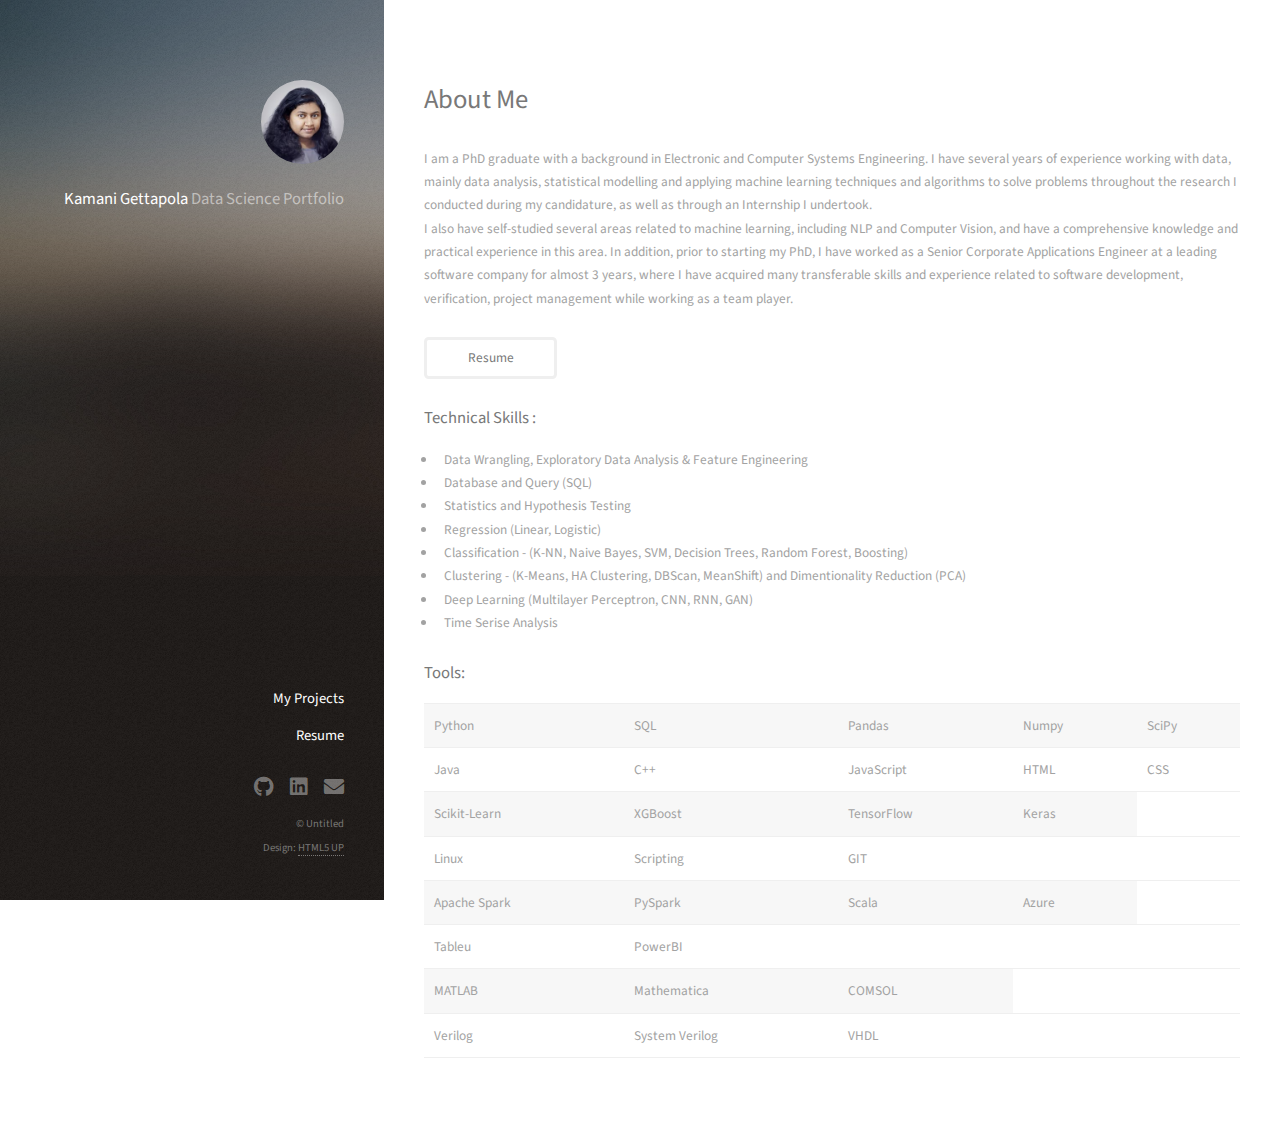
==== commit 492e456d: "update html" ====
--- a/about.html
+++ b/about.html
@@ -21,29 +21,107 @@
 			<a href="index.html" class="image avatar"><img src="images/avatar.jpg" alt="" /></a>
 			<h1><strong>Kamani Gettapola</strong> <br>
 				Data Science Portfolio<br /> </h1>
-				
+
 		</div>
 		<div>
-			<a href="index.html"><h4>My Projects</h4></a>
-			<a href="resume.html"><h4>Resume</h4></a>
+			<a href="index.html">
+				<h4>My Projects</h4>
+			</a>
+			<a href="resume.html">
+				<h4>Resume</h4>
+			</a>
 		</div>
 	</header>
 
 	<!-- Main -->
-	<div id ="main">
+	<div id="main">
 		<h1>About Me</h1>
-		<p> I am a PhD graduate with a background in Electronic and Computer Systems Engineering. 
-			I have several years of experience working with data, mainly data analysis, statistical modelling and applying machine learning techniques and algorithms to solve problems throughout the research I conducted during my candidature, as well as through an Internship I undertook. 
+		<p> I am a PhD graduate with a background in Electronic and Computer Systems Engineering.
+			I have several years of experience working with data, mainly data analysis, statistical modelling and
+			applying machine learning techniques and algorithms to solve problems throughout the research I conducted
+			during my candidature, as well as through an Internship I undertook.
 			<br>
-			I also have self-studied several areas related to machine learning, including NLP and Computer Vision, and have a comprehensive knowledge and practical experience in this area. 
-			In addition, prior to starting my PhD, I have worked as a Senior Corporate Applications Engineer at a leading software company for almost 3 years, where I have acquired many transferable skills and experience related to software development, verification, project management while working as a team player. </p>
-			<br>
-			<div>
-				<h3>Technical Skills :</h3>
+			I also have self-studied several areas related to machine learning, including NLP and Computer Vision, and
+			have a comprehensive knowledge and practical experience in this area.
+			In addition, prior to starting my PhD, I have worked as a Senior Corporate Applications Engineer at a
+			leading software company for almost 3 years, where I have acquired many transferable skills and experience
+			related to software development, verification, project management while working as a team player.
+		</p>
 
-			</div>
+		<ul class="actions">
+			<li><a href="#" class="button" onclick="location.href = 'resume.html';">Resume</a></li>
+	   </ul>
 
-		
+		<div>
+			<h3>Technical Skills :</h3>
+			<ul>
+				<li>Data Wrangling, Exploratory Data Analysis & Feature Engineering</li>
+				<li>Database and Query (SQL)</li>
+				<li>Statistics and Hypothesis Testing</li>
+				<li>Regression (Linear, Logistic)</li>
+				<li>Classification - (K-NN, Naive Bayes, SVM, Decision Trees, Random Forest, Boosting) </li>
+				<li>Clustering - (K-Means, HA Clustering, DBScan, MeanShift) and Dimentionality Reduction (PCA)</li>
+				<li>Deep Learning (Multilayer Perceptron, CNN, RNN, GAN)</li>
+				<li>Time Serise Analysis</li>
+			</ul>
+		</div>
+		<div>
+			<h3>Tools:</h3>
+			<table>
+				<tr>
+					<td>Python</td>
+					<td>SQL</td>
+					<td>Pandas</td>
+					<td>Numpy</td>
+					<td>SciPy</td>
+
+				</tr>
+				<tr>
+					<td>Java</td>
+					<td>C++</td>
+					<td>JavaScript</td>
+					<td>HTML</td>
+					<td>CSS</td>
+
+				</tr>
+				<tr>
+					<td>Scikit-Learn</td>
+					<td>XGBoost</td>
+					<td>TensorFlow</td>
+					<td>Keras</td>
+				</tr>
+
+				<tr>
+					<td>Linux</td>
+					<td>Scripting</td>
+					<td>GIT</td>
+				</tr>
+				<tr>
+					<td>Apache Spark</td>
+					<td>PySpark</td>
+					<td>Scala</td>
+					<td>Azure</td>
+				</tr>
+				<tr>
+					<td>Tableu</td>
+					<td>PowerBI</td>
+				</tr>
+				<tr>
+					<td>MATLAB</td>
+					<td>Mathematica</td>
+					<td>COMSOL</td>
+				</tr>
+				<tr>
+					<td>Verilog</td>
+					<td>System Verilog</td>
+					<td>VHDL</td>
+				</tr>
+			</table>
+		</div>
+
+
+
+
 
 	</div>
 
@@ -51,9 +129,12 @@
 	<footer id="footer">
 		<div class="inner">
 			<ul class="icons">
-				<li><a href="https://github.com/KIGet/Portfolio" class="icon brands fa-github"><span class="label">Github</span></a></li>
-				<li><a href="https://www.linkedin.com/in/indrachapagettapola/" class="icon brands fa-linkedin"><span class="label">LinkedIn</span></a></li>
-				<li><a href="mailto:kamanigett@gmail.com" class="icon solid fa-envelope"><span class="label">Email</span></a></li>
+				<li><a href="https://github.com/KIGet/Portfolio" class="icon brands fa-github"><span
+							class="label">Github</span></a></li>
+				<li><a href="https://www.linkedin.com/in/indrachapagettapola/" class="icon brands fa-linkedin"><span
+							class="label">LinkedIn</span></a></li>
+				<li><a href="mailto:kamanigett@gmail.com" class="icon solid fa-envelope"><span
+							class="label">Email</span></a></li>
 			</ul>
 			<ul class="copyright">
 				<li>&copy; Untitled</li>
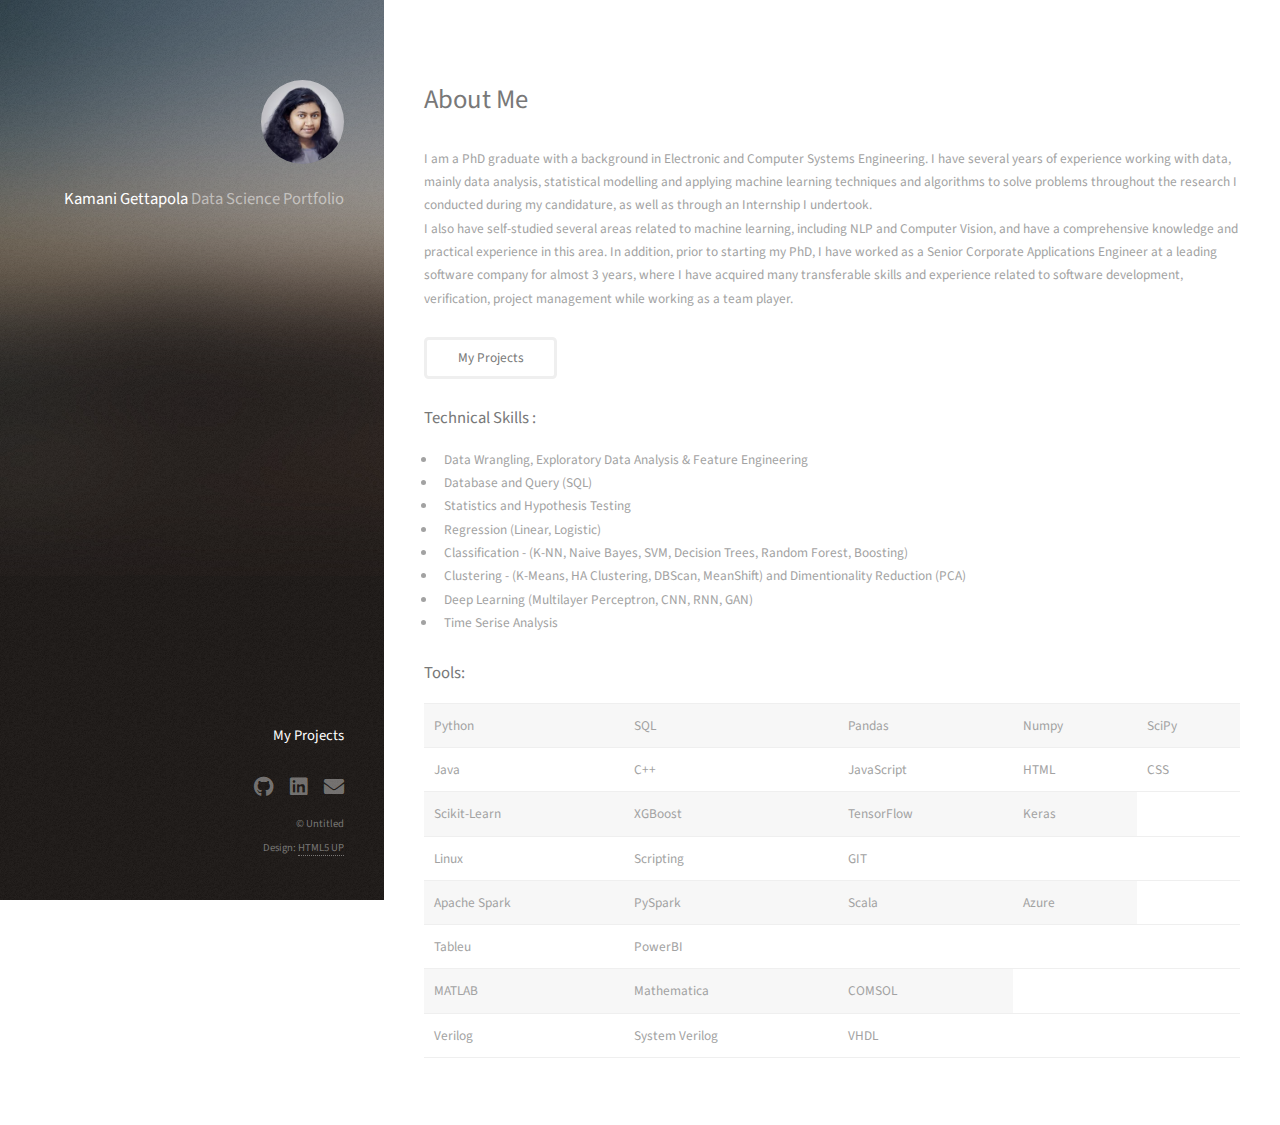
==== commit e82acf2e: "add changes" ====
--- a/about.html
+++ b/about.html
@@ -27,9 +27,7 @@
 			<a href="index.html">
 				<h4>My Projects</h4>
 			</a>
-			<a href="resume.html">
-				<h4>Resume</h4>
-			</a>
+			
 		</div>
 	</header>
 
@@ -49,7 +47,7 @@
 		</p>
 
 		<ul class="actions">
-			<li><a href="#" class="button" onclick="location.href = 'resume.html';">Resume</a></li>
+			<li><a href="#" class="button" onclick="location.href = 'index.html';">My Projects</a></li>
 	   </ul>
 
 		<div>
